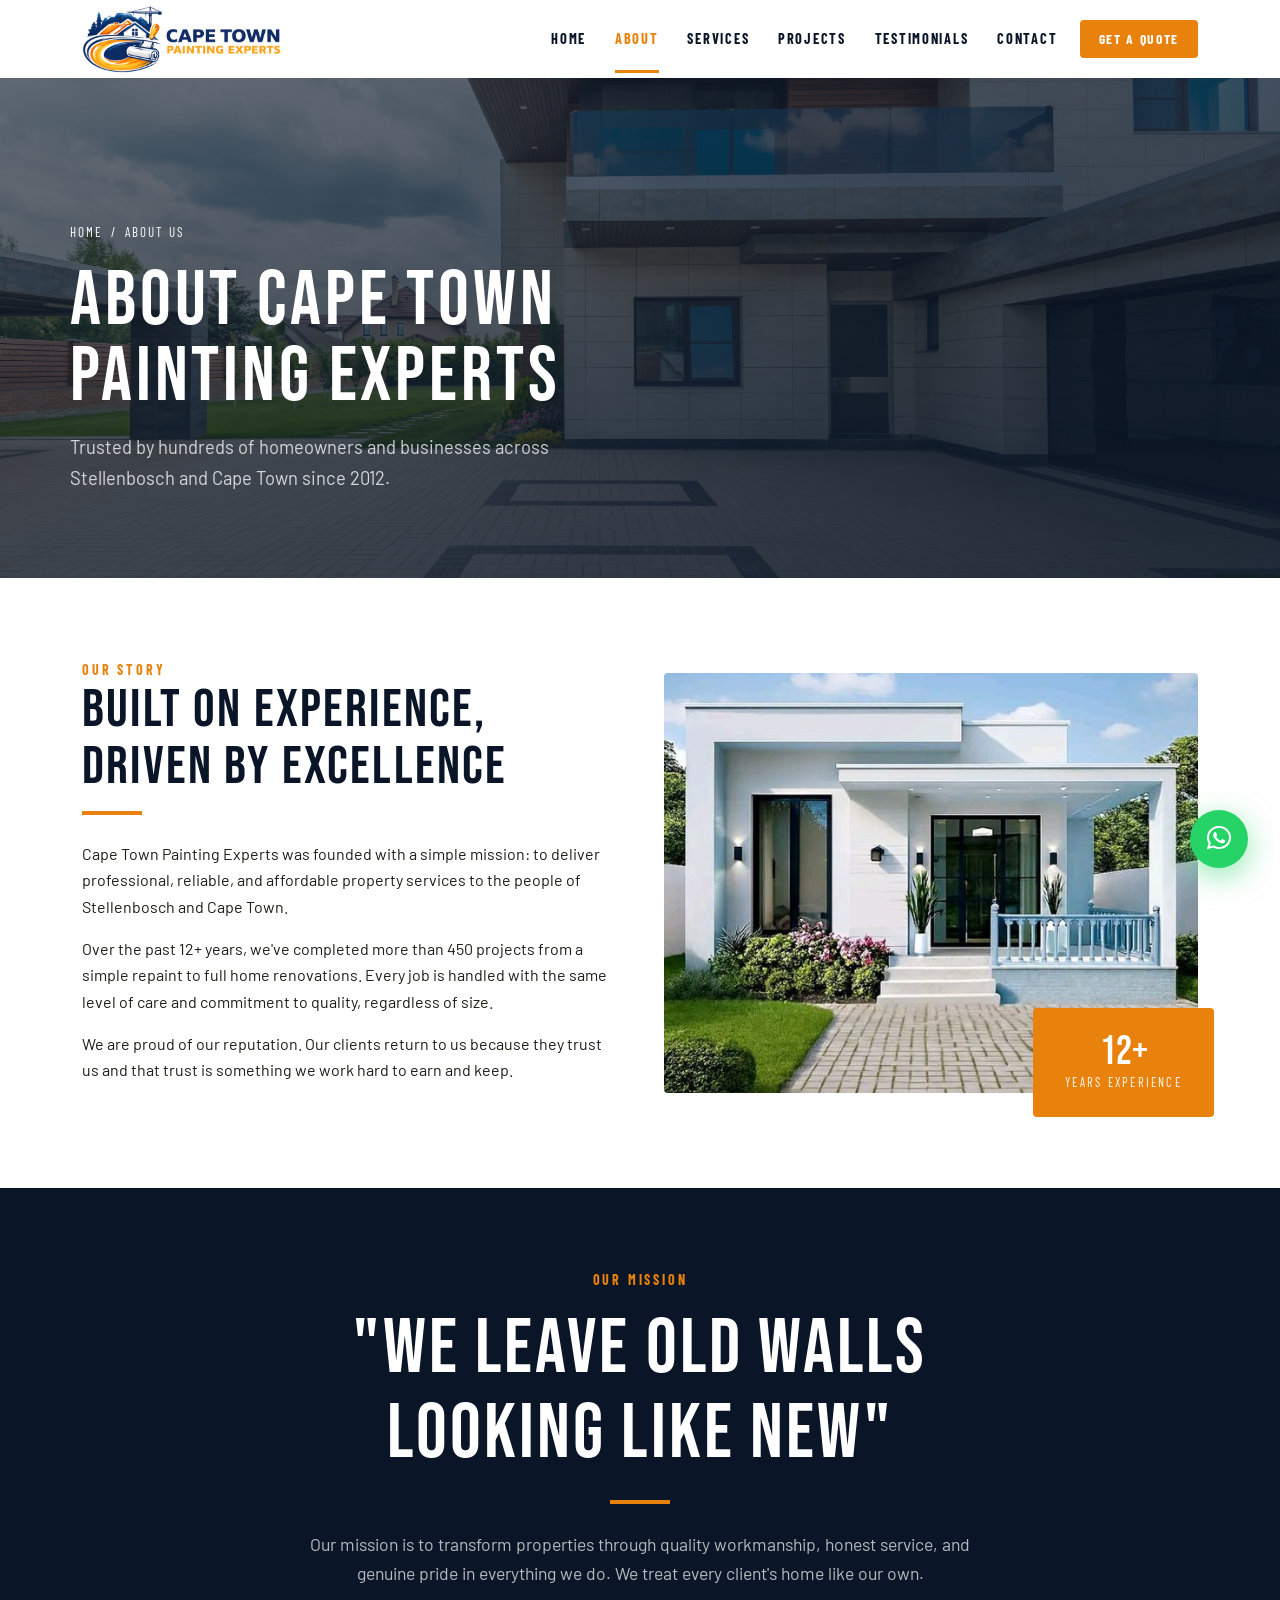
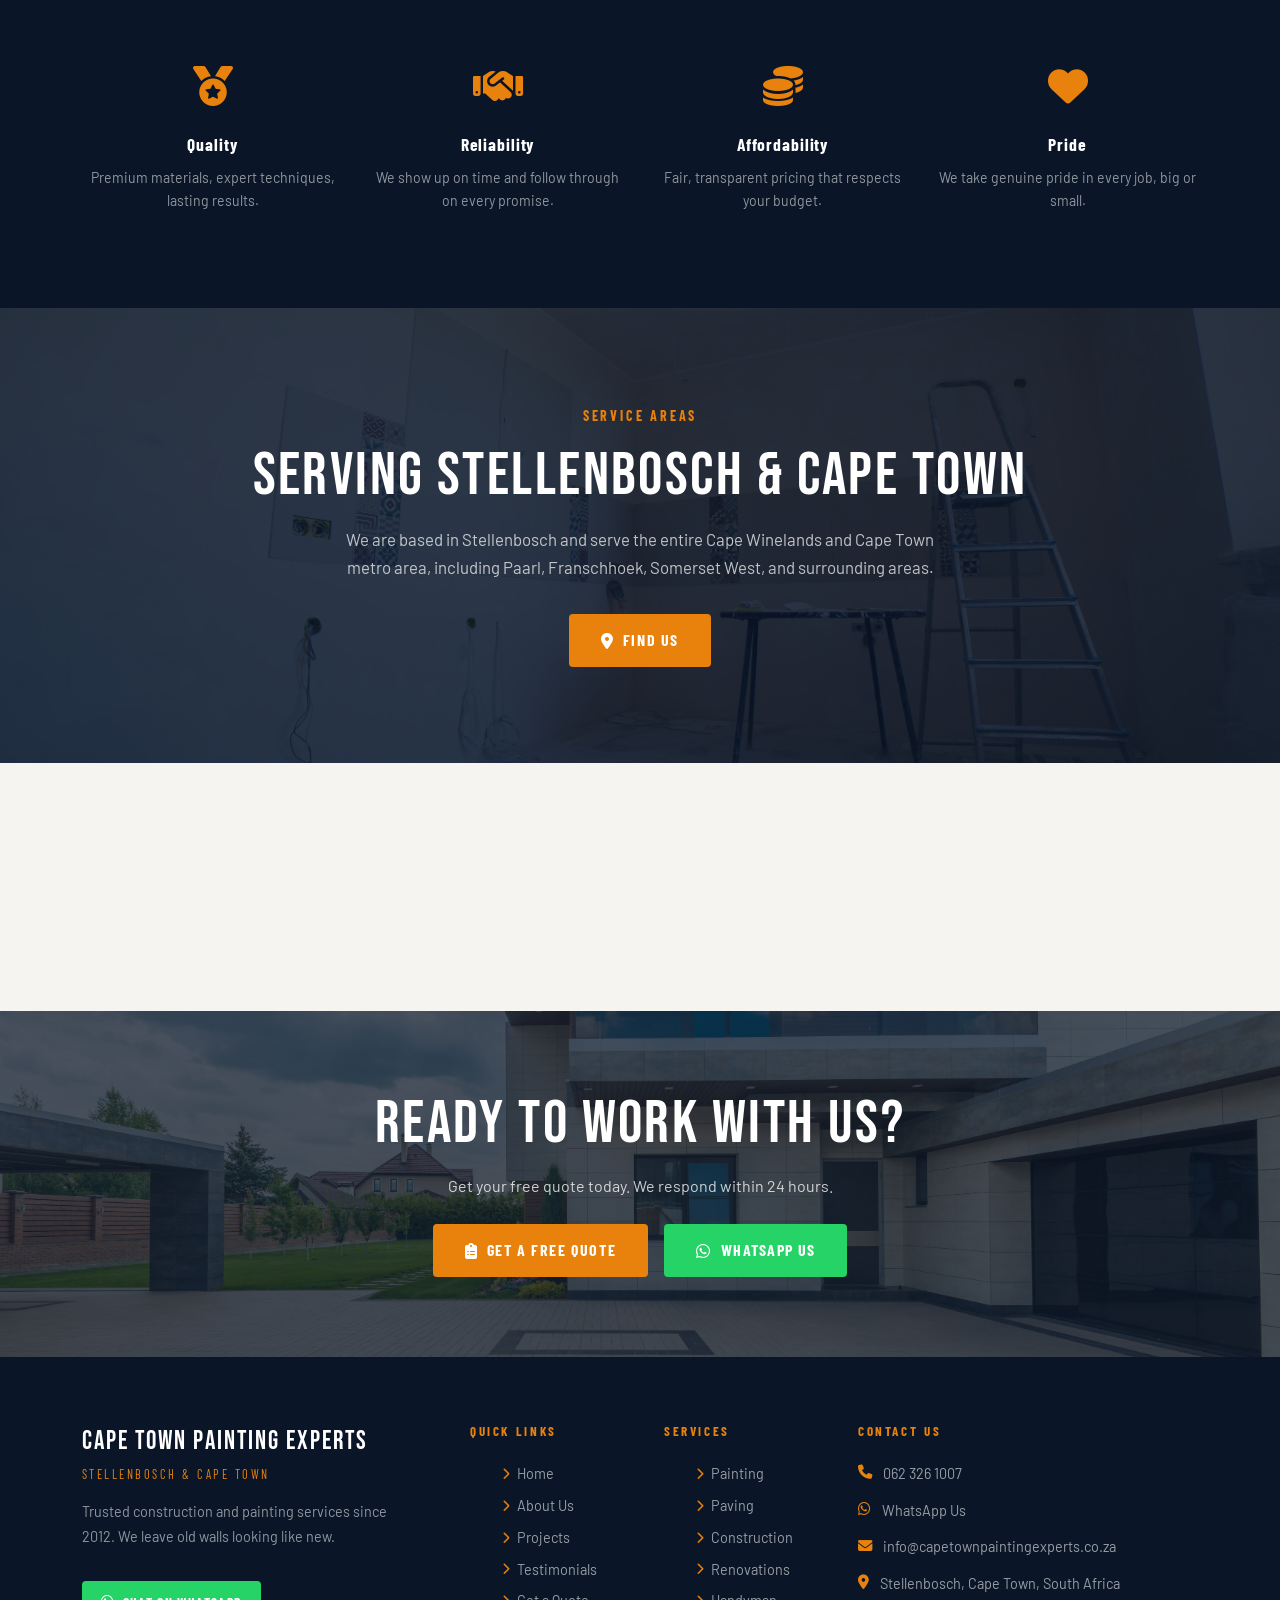
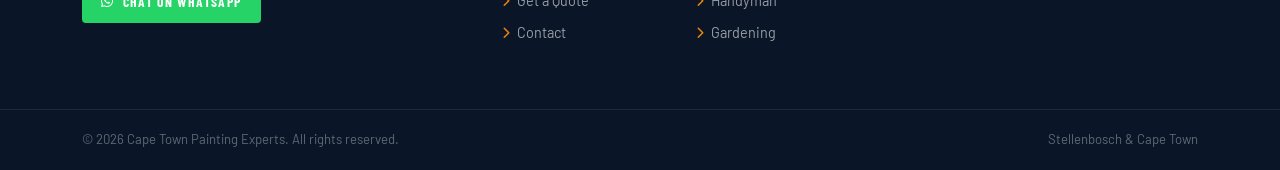
==== about.html @ 150c17b3 "initial commit" ====
<!DOCTYPE html>
<html lang="en">

<head>
  <meta charset="UTF-8">
  <meta name="viewport" content="width=device-width, initial-scale=1.0">
  <title>About Us | Cape Town Painting Experts</title>
  <link rel="stylesheet" href="https://cdn.jsdelivr.net/npm/bootstrap@5.3.3/dist/css/bootstrap.min.css">
  <link rel="stylesheet" href="https://cdnjs.cloudflare.com/ajax/libs/font-awesome/6.5.0/css/all.min.css">
  <link rel="stylesheet" href="style.css">
</head>

<body>
  <a href="https://wa.me/27623261007" target="_blank" class="float-wa" aria-label="WhatsApp"><i
      class="fab fa-whatsapp"></i></a>

  <!-- NAVBAR -->
  <nav class="navbar navbar-expand-lg sticky-top" id="mainNav">
    <div class="container">
      <a class="navbar-brand" href="index.html">
        <img src="cp-logo.png" alt="Cape Town Painting Experts Logo" style="width:200px;">
      </a>
      <button class="navbar-toggler" type="button" data-bs-toggle="collapse" data-bs-target="#navMenu"><span
          class="navbar-toggler-icon"></span></button>
      <div class="collapse navbar-collapse" id="navMenu">
        <ul class="navbar-nav ms-auto align-items-lg-center">
          <li class="nav-item"><a class="nav-link-cte nav-link" href="index.html">Home</a></li>
          <li class="nav-item"><a class="nav-link-cte nav-link" href="about.html">About</a></li>
          <li class="nav-item dropdown">
            <a class="nav-link-cte nav-link dropdown-toggle" href="#" data-bs-toggle="dropdown">Services</a>
            <ul class="dropdown-menu dropdown-menu-cte">
              <li><a class="dropdown-item-cte" href="painting.html"><i class="fas fa-paint-roller"></i> Painting</a>
              </li>
              <li><a class="dropdown-item-cte" href="paving.html"><i class="fas fa-road"></i> Paving</a></li>
              <li><a class="dropdown-item-cte" href="construction.html"><i class="fas fa-hard-hat"></i> Construction</a>
              </li>
              <li><a class="dropdown-item-cte" href="renovations.html"><i class="fas fa-home"></i> Renovations</a></li>
              <li><a class="dropdown-item-cte" href="handyman.html"><i class="fas fa-tools"></i> Handyman</a></li>
              <li><a class="dropdown-item-cte" href="gardening.html"><i class="fas fa-leaf"></i> Gardening</a></li>
            </ul>
          </li>
          <li class="nav-item"><a class="nav-link-cte nav-link" href="projects.html">Projects</a></li>
          <li class="nav-item"><a class="nav-link-cte nav-link" href="testimonials.html">Testimonials</a></li>
          <li class="nav-item"><a class="nav-link-cte nav-link" href="contact.html">Contact</a></li>
          <li class="nav-item"><a class="nav-link nav-cta-btn" href="quote.html">Get a Quote</a></li>
        </ul>
      </div>
    </div>
  </nav>

  <!-- PAGE HERO -->
  <div class="page-hero">
    <div class="page-hero-img" style="background-image:url('images/cp-hero-paving.jpg');"></div>
    <div class="page-hero-overlay"></div>
    <div class="container page-hero-content">
      <div class="hero-breadcrumb"><a href="index.html">Home</a><span>/</span><span>About Us</span></div>
      <h1>About Cape Town<br>Painting Experts</h1>
      <p>Trusted by hundreds of homeowners and businesses across Stellenbosch and Cape Town since 2012.</p>
    </div>
  </div>

  <!-- INTRO -->
  <section class="section-pad">
    <div class="container">
      <div class="row align-items-center g-5">
        <div class="col-lg-6 fade-up">
          <div class="section-label">Our Story</div>
          <h2 class="section-title mb-3">Built on Experience,<br>Driven by Excellence</h2>
          <div class="divider-orange"></div>
          <p class="mb-3">Cape Town Painting Experts was founded with a simple mission: to deliver professional,
            reliable, and affordable property services to the people of Stellenbosch and Cape Town. </p>
          <p class="mb-3">Over the past 12+ years, we've completed more than 450 projects from a simple repaint to
            full home renovations. Every job is handled with the same level of care and commitment to quality,
            regardless of size.</p>
          <p class="mb-4">We are proud of our reputation. Our clients return to us because they trust us and that
            trust is something we work hard to earn and keep.</p>
        </div>
        <div class="col-lg-6 fade-up">
          <div style="position:relative;">
            <img src="images/cp-hero-painting.jpg" alt="Our team at work"
              style="border-radius:4px;width:100%;object-fit:cover;height:420px;">
            <div
              style="position:absolute;bottom:-1.5rem;right:-1rem;background:var(--orange);color:var(--white);padding:1.5rem 2rem;border-radius:4px;text-align:center;">
              <div style="font-family:var(--font-display);font-size:2.5rem;line-height:1;">12+</div>
              <div style="font-family:var(--font-cond);font-size:.78rem;letter-spacing:.18em;text-transform:uppercase;">
                Years Experience</div>
            </div>
          </div>
        </div>
      </div>
    </div>
  </section>

  <!-- MISSION -->
  <section class="section-pad bg-navy">
    <div class="container text-center">
      <div class="section-label mb-3">Our Mission</div>
      <h2 class="display-title text-white mb-4" style="font-size:clamp(2.5rem,6vw,5rem);">"We Leave Old Walls<br>Looking
        Like New"</h2>
      <div class="divider-orange centered"></div>
      <p style="color:rgba(255,255,255,.7);max-width:680px;margin:0 auto 2.5rem;font-size:1.1rem;">Our mission is to
        transform properties through quality workmanship, honest service, and genuine pride in everything we do. We
        treat every client's home like our own.</p>
      <div class="row g-4 mt-2">
        <div class="col-md-3 fade-up">
          <div style="color:var(--orange);font-size:2.5rem;margin-bottom:.8rem;"><i class="fas fa-medal"></i></div>
          <div
            style="font-family:var(--font-cond);font-weight:700;color:var(--white);font-size:1.1rem;letter-spacing:.05em;">
            Quality</div>
          <p style="color:rgba(255,255,255,.55);font-size:.88rem;margin-top:.4rem;">Premium materials, expert
            techniques, lasting results.</p>
        </div>
        <div class="col-md-3 fade-up fade-up-delay-1">
          <div style="color:var(--orange);font-size:2.5rem;margin-bottom:.8rem;"><i class="fas fa-handshake"></i></div>
          <div
            style="font-family:var(--font-cond);font-weight:700;color:var(--white);font-size:1.1rem;letter-spacing:.05em;">
            Reliability</div>
          <p style="color:rgba(255,255,255,.55);font-size:.88rem;margin-top:.4rem;">We show up on time and follow
            through on every promise.</p>
        </div>
        <div class="col-md-3 fade-up fade-up-delay-2">
          <div style="color:var(--orange);font-size:2.5rem;margin-bottom:.8rem;"><i class="fas fa-coins"></i></div>
          <div
            style="font-family:var(--font-cond);font-weight:700;color:var(--white);font-size:1.1rem;letter-spacing:.05em;">
            Affordability</div>
          <p style="color:rgba(255,255,255,.55);font-size:.88rem;margin-top:.4rem;">Fair, transparent pricing that
            respects your budget.</p>
        </div>
        <div class="col-md-3 fade-up fade-up-delay-3">
          <div style="color:var(--orange);font-size:2.5rem;margin-bottom:.8rem;"><i class="fas fa-heart"></i></div>
          <div
            style="font-family:var(--font-cond);font-weight:700;color:var(--white);font-size:1.1rem;letter-spacing:.05em;">
            Pride</div>
          <p style="color:rgba(255,255,255,.55);font-size:.88rem;margin-top:.4rem;">We take genuine pride in every job,
            big or small.</p>
        </div>
      </div>
    </div>
  </section>

  <!-- WORK IMAGE BACKGROUND SECTION -->
  <div style="position:relative;padding:6rem 0;overflow:hidden;">
    <div
      style="position:absolute;inset:0;background:url('images/scraping.jpg') center/cover;">
    </div>
    <div style="position:absolute;inset:0;background:rgba(10,22,40,.85);"></div>
    <div class="container text-center" style="position:relative;z-index:2;">
      <div class="section-label mb-3">Service Areas</div>
      <h2 class="display-title text-white mb-3" style="font-size:clamp(2rem,5vw,3.8rem);">Serving Stellenbosch &amp;
        Cape Town</h2>
      <p style="color:rgba(255,255,255,.72);max-width:600px;margin:0 auto 2rem;font-size:1.05rem;">We are based in
        Stellenbosch and serve the entire Cape Winelands and Cape Town metro area, including Paarl, Franschhoek,
        Somerset West, and surrounding areas.</p>
      <a href="contact.html" class="btn-primary-cte"><i class="fas fa-map-marker-alt"></i> Find Us</a>
    </div>
  </div>

  <!-- STATS -->
  <section class="section-pad bg-off-white">
    <div class="container">
      <div class="row g-4 text-center">
        <div class="col-6 col-md-3 fade-up">
          <div class="stat-num count-up" data-target="450" data-suffix="+" style="color:var(--orange);">450+</div>
          <div class="stat-label" style="color:var(--grey-dark);">Projects Completed</div>
        </div>
        <div class="col-6 col-md-3 fade-up fade-up-delay-1">
          <div class="stat-num count-up" data-target="12" data-suffix="+" style="color:var(--orange);">12+</div>
          <div class="stat-label" style="color:var(--grey-dark);">Years Experience</div>
        </div>
        <div class="col-6 col-md-3 fade-up fade-up-delay-2">
          <div class="stat-num count-up" data-target="98" data-suffix="%" style="color:var(--orange);">98%</div>
          <div class="stat-label" style="color:var(--grey-dark);">Client Satisfaction</div>
        </div>
        <div class="col-6 col-md-3 fade-up fade-up-delay-3">
          <div class="stat-num count-up" data-target="5" data-suffix="" style="color:var(--orange);">5</div>
          <div class="stat-label" style="color:var(--grey-dark);">Star Rating</div>
        </div>
      </div>
    </div>
  </section>

  <!-- CTA -->
  <div class="cta-banner">
    <div class="cta-banner-bg"
      style="background-image:url('images/cp-hero-paving.jpg');"></div>
    <div class="cta-banner-overlay"></div>
    <div class="container content text-center">
      <h2 class="display-title text-white mb-3" style="font-size:clamp(2rem,5vw,3.8rem);">Ready to Work with Us?</h2>
      <p class="text-white mb-4" style="opacity:.78;">Get your free quote today. We respond within 24
        hours.</p>
      <div class="d-flex flex-wrap justify-content-center gap-3">
        <a href="quote.html" class="btn-primary-cte"><i class="fas fa-clipboard-list"></i> Get a Free Quote</a>
        <a href="https://wa.me/27623261007" target="_blank" class="btn-wa"><i class="fab fa-whatsapp"></i> WhatsApp
          Us</a>
      </div>
    </div>
  </div>

  <!-- FOOTER -->
  <footer>
    <div class="container">
      <div class="row g-5">
        <div class="col-lg-4">
          <div class="footer-brand">Cape Town Painting Experts</div>
          <div class="footer-tagline">Stellenbosch &amp; Cape Town</div>
          <p class="footer-desc">Trusted construction and painting services since 2012. We leave old walls looking like
            new.</p><a href="https://wa.me/27623261007" target="_blank" class="footer-wa-btn"><i
              class="fab fa-whatsapp"></i> Chat on WhatsApp</a>
        </div>
        <div class="col-sm-6 col-lg-2">
          <div class="footer-heading">Quick Links</div>
          <ul class="footer-links">
            <li><a href="index.html"><i class="fas fa-chevron-right"></i> Home</a></li>
            <li><a href="about.html"><i class="fas fa-chevron-right"></i> About Us</a></li>
            <li><a href="projects.html"><i class="fas fa-chevron-right"></i> Projects</a></li>
            <li><a href="testimonials.html"><i class="fas fa-chevron-right"></i> Testimonials</a></li>
            <li><a href="quote.html"><i class="fas fa-chevron-right"></i> Get a Quote</a></li>
            <li><a href="contact.html"><i class="fas fa-chevron-right"></i> Contact</a></li>
          </ul>
        </div>
        <div class="col-sm-6 col-lg-2">
          <div class="footer-heading">Services</div>
          <ul class="footer-links">
            <li><a href="painting.html"><i class="fas fa-chevron-right"></i> Painting</a></li>
            <li><a href="paving.html"><i class="fas fa-chevron-right"></i> Paving</a></li>
            <li><a href="construction.html"><i class="fas fa-chevron-right"></i> Construction</a></li>
            <li><a href="renovations.html"><i class="fas fa-chevron-right"></i> Renovations</a></li>
            <li><a href="handyman.html"><i class="fas fa-chevron-right"></i> Handyman</a></li>
            <li><a href="gardening.html"><i class="fas fa-chevron-right"></i> Gardening</a></li>
          </ul>
        </div>
        <div class="col-lg-4">
          <div class="footer-heading">Contact Us</div>
          <div class="footer-contact-item"><i class="fas fa-phone"></i>
            <div><a href="tel:0623261007">062 326 1007</a></div>
          </div>
          <div class="footer-contact-item"><i class="fab fa-whatsapp"></i>
            <div><a href="https://wa.me/27623261007" target="_blank">WhatsApp Us</a></div>
          </div>
          <div class="footer-contact-item"><i class="fas fa-envelope"></i>
            <div><a href="mailto:info@capetownpaintingexperts.co.za">info@capetownpaintingexperts.co.za</a></div>
          </div>
          <div class="footer-contact-item"><i class="fas fa-map-marker-alt"></i>
            <div>Stellenbosch, Cape Town, South Africa</div>
          </div>
        </div>
      </div>
    </div>
    <div class="footer-bottom">
      <div class="container d-flex flex-wrap justify-content-between align-items-center gap-2"><span>&copy; 2026 Cape
          Town Painting Experts. All rights reserved.</span><span>Stellenbosch &amp; Cape Town</span></div>
    </div>
  </footer>
  <script src="https://cdn.jsdelivr.net/npm/bootstrap@5.3.3/dist/js/bootstrap.bundle.min.js"></script>
  <script src="app.js"></script>
</body>

</html>
---- style.css ----
/* ============================================================
   Cape Town Painting Experts — Global Stylesheet
   ============================================================ */

@import url('https://fonts.googleapis.com/css2?family=Bebas+Neue&family=Barlow:ital,wght@0,300;0,400;0,600;0,700;1,300&family=Barlow+Condensed:wght@500;700&display=swap');

:root {
  --navy:       #0a1628;
  --navy-mid:   #132244;
  --blue-dark:  #1a3060;
  --orange:     #e8820c;
  --orange-lt:  #f5a235;
  --gold:       #c9922a;
  --white:      #ffffff;
  --off-white:  #f5f4f0;
  --grey-lt:    #e8e8e2;
  --grey:       #9a9a92;
  --grey-dark:  #444438;
  --text:       #1e1e16;

  --font-display: 'Bebas Neue', sans-serif;
  --font-cond:    'Barlow Condensed', sans-serif;
  --font-body:    'Barlow', sans-serif;

  --shadow-card: 0 8px 40px rgba(0,0,0,.18);
  --shadow-deep: 0 20px 80px rgba(0,0,0,.35);
  --radius:      4px;
  --transition:  .3s cubic-bezier(.4,0,.2,1);
}

/* ── Reset & Base ── */
*, *::before, *::after { box-sizing: border-box; margin: 0; padding: 0; }
html { scroll-behavior: smooth; }
body {
  font-family: var(--font-body);
  font-size: 16px;
  color: var(--text);
  background: var(--white);
  line-height: 1.65;
  overflow-x: hidden;
}
img { max-width: 100%; display: block; }
a { color: inherit; text-decoration: none; transition: color var(--transition); }

/* ── Typography ── */
h1,h2,h3,h4,h5 { line-height: 1.1; }
.display-title {
  font-family: var(--font-display);
  letter-spacing: .04em;
}
.section-label {
  font-family: var(--font-cond);
  font-weight: 700;
  font-size: .88rem;
  letter-spacing: .2em;
  text-transform: uppercase;
  color: var(--orange);
}
.section-title {
  font-family: var(--font-display);
  font-size: clamp(2rem, 5vw, 3.4rem);
  color: var(--navy);
  letter-spacing: .04em;
  line-height: 1.05;
}
.section-title.light { color: var(--white); }

/* ── Buttons ── */
.btn-primary-cte {
  display: inline-flex; align-items: center; gap: .5rem;
  background: var(--orange);
  color: var(--white);
  font-family: var(--font-cond);
  font-weight: 700;
  font-size: 1rem;
  letter-spacing: .1em;
  text-transform: uppercase;
  padding: .85rem 2rem;
  border: none;
  border-radius: var(--radius);
  cursor: pointer;
  transition: background var(--transition), transform var(--transition), box-shadow var(--transition);
}
.btn-primary-cte:hover {
  background: var(--orange-lt);
  color: var(--white);
  transform: translateY(-2px);
  box-shadow: 0 8px 24px rgba(232,130,12,.45);
}
.btn-outline-cte {
  display: inline-flex; align-items: center; gap: .5rem;
  background: transparent;
  color: var(--white);
  font-family: var(--font-cond);
  font-weight: 700;
  font-size: 1rem;
  letter-spacing: .1em;
  text-transform: uppercase;
  padding: .82rem 2rem;
  border: 2px solid rgba(255,255,255,.7);
  border-radius: var(--radius);
  cursor: pointer;
  transition: all var(--transition);
}
.btn-outline-cte:hover {
  background: var(--white);
  color: var(--navy);
  border-color: var(--white);
}
.btn-wa {
  display: inline-flex; align-items: center; gap: .6rem;
  background: #25D366;
  color: var(--white);
  font-family: var(--font-cond);
  font-weight: 700;
  font-size: 1rem;
  letter-spacing: .08em;
  text-transform: uppercase;
  padding: .85rem 2rem;
  border-radius: var(--radius);
  transition: all var(--transition);
}
.btn-wa:hover { background: #1da851; color: var(--white); transform: translateY(-2px); }
.btn-call {
  display: inline-flex; align-items: center; gap: .6rem;
  background: var(--navy);
  color: var(--white);
  font-family: var(--font-cond);
  font-weight: 700;
  font-size: 1rem;
  letter-spacing: .08em;
  text-transform: uppercase;
  padding: .85rem 2rem;
  border-radius: var(--radius);
  transition: all var(--transition);
}
.btn-call:hover { background: var(--blue-dark); color: var(--white); transform: translateY(-2px); }


.carousel-control-prev,
.carousel-control-next {
  width: 8%;
  z-index: 10;
  display: flex;
  align-items: center;
  justify-content: center;
}

.carousel-control-prev {
  left: 0;
}

.carousel-control-next {
  right: 0;
}

/* ── Navbar ── */
#mainNav {
  background: white;
  padding: 0;
  transition: box-shadow var(--transition);
  z-index: 1050;
}
#mainNav.scrolled { box-shadow: 0 4px 30px rgba(0,0,0,.4); }
.navbar-brand-cte {
  display: flex; flex-direction: column; line-height: 1;
  padding: .6rem 0;
}
.navbar-brand-cte .brand-main {
  font-family: var(--font-display);
  font-size: 1.35rem;
  letter-spacing: .08em;
  color: var(--white);
}
.navbar-brand-cte .brand-sub {
  font-family: var(--font-cond);
  font-size: .68rem;
  letter-spacing: .22em;
  text-transform: uppercase;
  color: var(--orange);
}
.navbar-toggler {
  border-color: var(--navy-mid);
}

.nav-link-cte {
  font-family: var(--font-cond);
  font-weight: 700;
  font-size: .9rem;
  letter-spacing: .12em;
  text-transform: uppercase;
  color: var(--navy) !important;
  padding: 1.4rem .9rem !important;
  position: relative;
  transition: color var(--transition);
}
.nav-link-cte::after {
  content: '';
  position: absolute; bottom: 0; left: .9rem; right: .9rem; height: 3px;
  background: var(--orange);
  transform: scaleX(0); transform-origin: left;
  transition: transform var(--transition);
}
.nav-link-cte:hover, .nav-link-cte.active-link {
  color: var(--orange) !important;
}
.nav-link-cte:hover::after, .nav-link-cte.active-link::after { transform: scaleX(1); }
.dropdown-menu-cte {
  background: var(--navy-mid);
  border: none;
  border-top: 3px solid var(--orange);
  border-radius: 0 0 var(--radius) var(--radius);
  min-width: 220px;
  padding: .5rem 0;
  box-shadow: 0 12px 40px rgba(0,0,0,.4);
}
.dropdown-item-cte {
  font-family: var(--font-cond);
  font-weight: 500;
  font-size: .88rem;
  letter-spacing: .1em;
  text-transform: uppercase;
  color: rgba(255,255,255,.75);
  padding: .65rem 1.2rem;
  display: flex; align-items: center; gap: .6rem;
  transition: all var(--transition);
}
.dropdown-item-cte i { color: var(--orange); width: 16px; }
.dropdown-item-cte:hover { background: rgba(255,255,255,.06); color: var(--white); }
.nav-cta-btn {
  font-family: var(--font-cond);
  font-weight: 700;
  font-size: .85rem;
  letter-spacing: .12em;
  text-transform: uppercase;
  background: var(--orange);
  color: var(--white) !important;
  padding: .5rem 1.2rem !important;
  border-radius: var(--radius);
  margin-left: .5rem;
  transition: all var(--transition);
}
.nav-cta-btn::after { display: none; }
.nav-cta-btn:hover { background: var(--orange-lt); color: var(--white) !important; }

/* ── Hero / Page Hero ── */
.page-hero {
  position: relative;
  min-height: 500px;
  display: flex; align-items: flex-end;
  overflow: hidden;
}
.page-hero-img {
  position: absolute; inset: 0;
  background-size: cover; background-position: center;
  transform: scale(1.04);
  transition: transform 8s ease;
}
.page-hero:hover .page-hero-img { transform: scale(1); }
.page-hero-overlay {
  position: absolute; inset: 0;
  background: linear-gradient(160deg, rgba(10,22,40,.62) 0%, rgba(10,22,40,.88) 100%);
}
.page-hero-content {
  position: relative; z-index: 2;
  padding: 4rem 0 3.5rem;
}
.page-hero-content .section-label { margin-bottom: .6rem; }
.page-hero-content h1 {
  font-family: var(--font-display);
  font-size: clamp(2.6rem, 6vw, 4.8rem);
  color: var(--white);
  letter-spacing: .05em;
  line-height: 1;
  margin-bottom: 1rem;
}
.page-hero-content p {
  font-size: 1.15rem;
  color: rgba(255,255,255,.78);
  max-width: 580px;
  margin-bottom: 1.8rem;
}
.hero-breadcrumb {
  display: flex; align-items: center; gap: .5rem;
  font-family: var(--font-cond);
  font-size: .82rem;
  letter-spacing: .15em;
  text-transform: uppercase;
  color: rgba(255,255,255,.5);
  margin-bottom: 1.2rem;
}
.hero-breadcrumb a { color: white; }
.hero-breadcrumb span { color: white; }

/* ── Section Utilities ── */
.section-pad { padding: 5rem 0; }
.section-pad-lg { padding: 7rem 0; }
.bg-navy { background: var(--navy); }
.bg-navy-mid { background: var(--navy-mid); }
.bg-off-white { background: var(--off-white); }
.bg-grey-lt { background: var(--grey-lt); }
.divider-orange {
  width: 60px; height: 4px;
  background: var(--orange);
  margin: 1rem 0 1.6rem;
}
.divider-orange.centered { margin: 1rem auto 1.6rem; }

/* ── Accent Strip ── */
.accent-strip {
  height: 5px;
  background: linear-gradient(90deg, var(--orange) 0%, var(--gold) 100%);
}

/* ── Cards ── */
.service-card {
  background: var(--white);
  border-radius: var(--radius);
  padding: 2.2rem 1.8rem;
  box-shadow: 0 4px 24px rgba(0,0,0,.08);
  border-bottom: 4px solid transparent;
  transition: all var(--transition);
  height: 100%;
}
.service-card:hover {
  transform: translateY(-6px);
  border-bottom-color: var(--orange);
  box-shadow: var(--shadow-card);
}
.service-card .icon-wrap {
  width: 60px; height: 60px;
  background: linear-gradient(135deg, var(--orange), var(--gold));
  border-radius: 50%;
  display: flex; align-items: center; justify-content: center;
  font-size: 1.5rem;
  color: var(--white);
  margin-bottom: 1.2rem;
  flex-shrink: 0;
}
.service-card h4 {
  font-family: var(--font-cond);
  font-weight: 700;
  font-size: 1.15rem;
  letter-spacing: .05em;
  color: var(--navy);
  margin-bottom: .5rem;
}
.service-card p { font-size: .93rem; color: var(--grey-dark); }
.service-card .card-link {
  font-family: var(--font-cond);
  font-weight: 700;
  font-size: .85rem;
  letter-spacing: .1em;
  text-transform: uppercase;
  color: var(--orange);
  display: inline-flex; align-items: center; gap: .3rem;
  margin-top: 1rem;
}
.service-card .card-link:hover { color: var(--gold); }

/* ── Trust / Why Us ── */
.trust-item {
  display: flex; gap: 1.2rem; align-items: flex-start;
  padding: 1.5rem;
  background: rgba(255,255,255,.04);
  border-left: 4px solid var(--orange);
  border-radius: 0 var(--radius) var(--radius) 0;
  transition: background var(--transition);
}
.trust-item:hover { background: rgba(255,255,255,.08); }
.trust-item .t-icon {
  font-size: 1.6rem;
  color: var(--orange);
  flex-shrink: 0;
  margin-top: .2rem;
}
.trust-item h5 {
  font-family: var(--font-cond);
  font-weight: 700;
  letter-spacing: .05em;
  color: var(--white);
  margin-bottom: .3rem;
}
.trust-item p { font-size: .9rem; color: rgba(255,255,255,.62); }

/* ── Process Steps ── */
.process-step {
  display: flex; gap: 1.5rem; align-items: flex-start;
  position: relative;
}
.process-step:not(:last-child)::after {
  content: '';
  position: absolute;
  left: 28px; top: 58px;
  width: 2px; height: calc(100% + 1rem);
  background: linear-gradient(180deg, var(--orange) 0%, transparent 100%);
}
.step-num {
  width: 56px; height: 56px;
  background: var(--orange);
  color: var(--white);
  font-family: var(--font-display);
  font-size: 1.4rem;
  display: flex; align-items: center; justify-content: center;
  border-radius: 50%;
  flex-shrink: 0;
  position: relative; z-index: 1;
}
.step-content { padding-top: .5rem; }
.step-content h5 {
  font-family: var(--font-cond);
  font-weight: 700;
  font-size: 1.05rem;
  color: var(--navy);
  margin-bottom: .3rem;
}
.step-content p { font-size: .9rem; color: var(--grey-dark); }

/* ── Gallery Grid ── */
.gallery-item {
  position: relative;
  overflow: hidden;
  border-radius: var(--radius);
  aspect-ratio: 4/3;
  cursor: pointer;
}
.gallery-item img {
  width: 100%; height: 100%;
  object-fit: cover;
  transition: transform .6s cubic-bezier(.4,0,.2,1);
}
.gallery-item:hover img { transform: scale(1.08); }
.gallery-overlay {
  position: absolute; inset: 0;
  background: linear-gradient(0deg, rgba(10,22,40,.85) 0%, transparent 60%);
  opacity: 0;
  transition: opacity var(--transition);
  display: flex; align-items: flex-end;
  padding: 1.2rem;
}
.gallery-item:hover .gallery-overlay { opacity: 1; }
.gallery-overlay span {
  font-family: var(--font-cond);
  font-weight: 700;
  letter-spacing: .08em;
  text-transform: uppercase;
  color: var(--white);
  font-size: .88rem;
}

/* ── Testimonial Cards ── */
.testi-card {
  background: var(--white);
  border-radius: var(--radius);
  padding: 2rem;
  box-shadow: var(--shadow-card);
  border-top: 4px solid var(--orange);
  height: 100%;
  transition: transform var(--transition);
}
.testi-card:hover { transform: translateY(-5px); }
.testi-stars { color: var(--orange); font-size: 1.1rem; margin-bottom: .8rem; }
.testi-text {
  font-size: .97rem;
  color: var(--grey-dark);
  font-style: italic;
  margin-bottom: 1.2rem;
  line-height: 1.7;
}
.testi-author {
  display: flex; align-items: center; gap: .9rem;
}
.testi-avatar {
  width: 46px; height: 46px;
  background: linear-gradient(135deg, var(--orange), var(--gold));
  border-radius: 50%;
  display: flex; align-items: center; justify-content: center;
  font-family: var(--font-display);
  font-size: 1.1rem;
  color: var(--white);
  flex-shrink: 0;
}
.testi-name { font-family: var(--font-cond); font-weight: 700; color: var(--navy); }
.testi-loc { font-size: .8rem; color: var(--grey); }

/* ── CTA Banner ── */
.cta-banner {
  position: relative;
  padding: 5rem 0;
  overflow: hidden;
}
.cta-banner-bg {
  position: absolute; inset: 0;
  background-size: cover; background-position: center;
}
.cta-banner-overlay {
  position: absolute; inset: 0;
  background: linear-gradient(90deg, rgba(10,22,40,.75) 40%, rgba(10,22,40,.7) 100%);
}
.cta-banner .content { position: relative; z-index: 2; }

/* ── Stats ── */
.stat-box {
  text-align: center;
  padding: 1.5rem;
  border-left: 1px solid rgba(255,255,255,.1);
}
.stat-box:first-child { border-left: none; }
.stat-num {
  font-family: var(--font-display);
  font-size: clamp(2.5rem, 5vw, 3.8rem);
  color: var(--orange);
  letter-spacing: .05em;
  line-height: 1;
}
.stat-label {
  font-family: var(--font-cond);
  font-size: .82rem;
  letter-spacing: .2em;
  text-transform: uppercase;
  color: rgba(255,255,255,.6);
  margin-top: .3rem;
}

/* ── Contact Info ── */
.contact-info-block {
  display: flex; gap: 1rem; align-items: flex-start;
  padding: 1.4rem;
  background: var(--off-white);
  border-radius: var(--radius);
  margin-bottom: 1rem;
}
.ci-icon {
  width: 50px; height: 50px;
  background: var(--orange);
  border-radius: 50%;
  display: flex; align-items: center; justify-content: center;
  color: var(--white);
  font-size: 1.2rem;
  flex-shrink: 0;
}
.ci-label { font-family: var(--font-cond); font-weight: 700; color: var(--grey); font-size: .8rem; letter-spacing: .15em; text-transform: uppercase; margin-bottom: .15rem; }
.ci-value { font-weight: 600; color: var(--navy); font-size: 1.05rem; }
.ci-value a { color: var(--navy); }
.ci-value a:hover { color: var(--orange); }

/* ── Forms ── */
.form-cte .form-label {
  font-family: var(--font-cond);
  font-weight: 700;
  font-size: .82rem;
  letter-spacing: .15em;
  text-transform: uppercase;
  color: var(--grey-dark);
  margin-bottom: .4rem;
}
.form-cte .form-control,
.form-cte .form-select {
  border: 2px solid var(--grey-lt);
  border-radius: var(--radius);
  font-family: var(--font-body);
  font-size: .97rem;
  padding: .75rem 1rem;
  transition: border-color var(--transition), box-shadow var(--transition);
}
.form-cte .form-control:focus,
.form-cte .form-select:focus {
  border-color: var(--orange);
  box-shadow: 0 0 0 3px rgba(232,130,12,.15);
  outline: none;
}

/* ── Footer ── */
footer {
  background: var(--navy);
  padding: 4rem 0 0;
  color: rgba(255,255,255,.7);
}
.footer-brand {
  font-family: var(--font-display);
  font-size: 1.6rem;
  color: var(--white);
  letter-spacing: .08em;
}
.footer-tagline {
  font-family: var(--font-cond);
  font-size: .78rem;
  letter-spacing: .2em;
  text-transform: uppercase;
  color: var(--orange);
  margin-bottom: 1rem;
}
.footer-desc { font-size: .9rem; color: rgba(255,255,255,.55); line-height: 1.7; }
.footer-heading {
  font-family: var(--font-cond);
  font-weight: 700;
  font-size: .82rem;
  letter-spacing: .2em;
  text-transform: uppercase;
  color: var(--orange);
  margin-bottom: 1.2rem;
}
.footer-links { list-style: none; }
.footer-links li { margin-bottom: .5rem; }
.footer-links a {
  font-size: .9rem;
  color: rgba(255,255,255,.58);
  display: flex; align-items: center; gap: .45rem;
  transition: color var(--transition);
}
.footer-links a i { color: var(--orange); font-size: .75rem; }
.footer-links a:hover { color: var(--white); }
.footer-contact-item {
  display: flex; gap: .7rem; align-items: flex-start;
  margin-bottom: .8rem;
  font-size: .9rem;
  color: rgba(255,255,255,.58);
}
.footer-contact-item i { color: var(--orange); margin-top: .2rem; flex-shrink: 0; }
.footer-contact-item a { color: rgba(255,255,255,.58); }
.footer-contact-item a:hover { color: var(--white); }
.footer-bottom {
  border-top: 1px solid rgba(255,255,255,.08);
  padding: 1.2rem 0;
  margin-top: 3rem;
  font-size: .82rem;
  color: rgba(255,255,255,.35);
}
.footer-wa-btn {
  display: inline-flex; align-items: center; gap: .5rem;
  background: #25D366;
  color: var(--white);
  font-family: var(--font-cond);
  font-weight: 700;
  font-size: .85rem;
  letter-spacing: .1em;
  text-transform: uppercase;
  padding: .6rem 1.2rem;
  border-radius: var(--radius);
  margin-top: 1rem;
  transition: all var(--transition);
}
.footer-wa-btn:hover { background: #1da851; color: var(--white); }

/* ── Animations ── */
.fade-up {
  opacity: 0;
  transform: translateY(30px);
  transition: opacity .6s ease, transform .6s ease;
}
.fade-up.visible { opacity: 1; transform: translateY(0); }
.fade-up-delay-1 { transition-delay: .1s; }
.fade-up-delay-2 { transition-delay: .2s; }
.fade-up-delay-3 { transition-delay: .3s; }
.fade-up-delay-4 { transition-delay: .4s; }

/* ── Orange bar top of pages ── */
.orange-top-bar { height: 4px; background: linear-gradient(90deg, var(--orange), var(--gold)); }

/* ── Floating WA button ── */
.float-wa {
  position: fixed;
  bottom: 2rem; right: 2rem;
  width: 58px; height: 58px;
  background: #25D366;
  border-radius: 50%;
  display: flex; align-items: center; justify-content: center;
  color: var(--white);
  font-size: 1.7rem;
  box-shadow: 0 8px 30px rgba(37,211,102,.5);
  z-index: 9999;
  transition: all var(--transition);
  animation: float-pulse 2.5s ease-in-out infinite;
}
.float-wa:hover { transform: scale(1.1); color: var(--white); }
@keyframes float-pulse {
  0%,100% { box-shadow: 0 8px 30px rgba(37,211,102,.5); }
  50%      { box-shadow: 0 8px 50px rgba(37,211,102,.8); }
}

/* ── Feature badge ── */
.feature-badge {
  display: inline-flex; align-items: center; gap: .4rem;
  background: rgba(232,130,12,.12);
  border: 1px solid rgba(232,130,12,.3);
  color: var(--orange);
  font-family: var(--font-cond);
  font-weight: 700;
  font-size: .78rem;
  letter-spacing: .15em;
  text-transform: uppercase;
  padding: .3rem .8rem;
  border-radius: 50px;
  margin-bottom: 1rem;
}

/* ── Responsive adjustments ── */
@media (max-width: 991px) {
  .section-pad { padding: 3.5rem 0; }
  .section-pad-lg { padding: 5rem 0; }
  .dropdown-menu-cte { background: rgba(10,22,40,.95); }
  .stat-box { border-left: none; border-bottom: 1px solid rgba(255,255,255,.1); }
  .stat-box:last-child { border-bottom: none; }
  .process-step:not(:last-child)::after { display: none; }
}
@media (max-width: 767px) {
  .page-hero { min-height: 380px; }
  .page-hero-content { padding: 1.2rem 0 2.5rem 0.8rem; }
  .btn-primary-cte, .btn-outline-cte, .btn-wa, .btn-call { padding: .75rem 1.4rem; font-size: .92rem; }
  footer { padding: 3rem 0 0; }
}
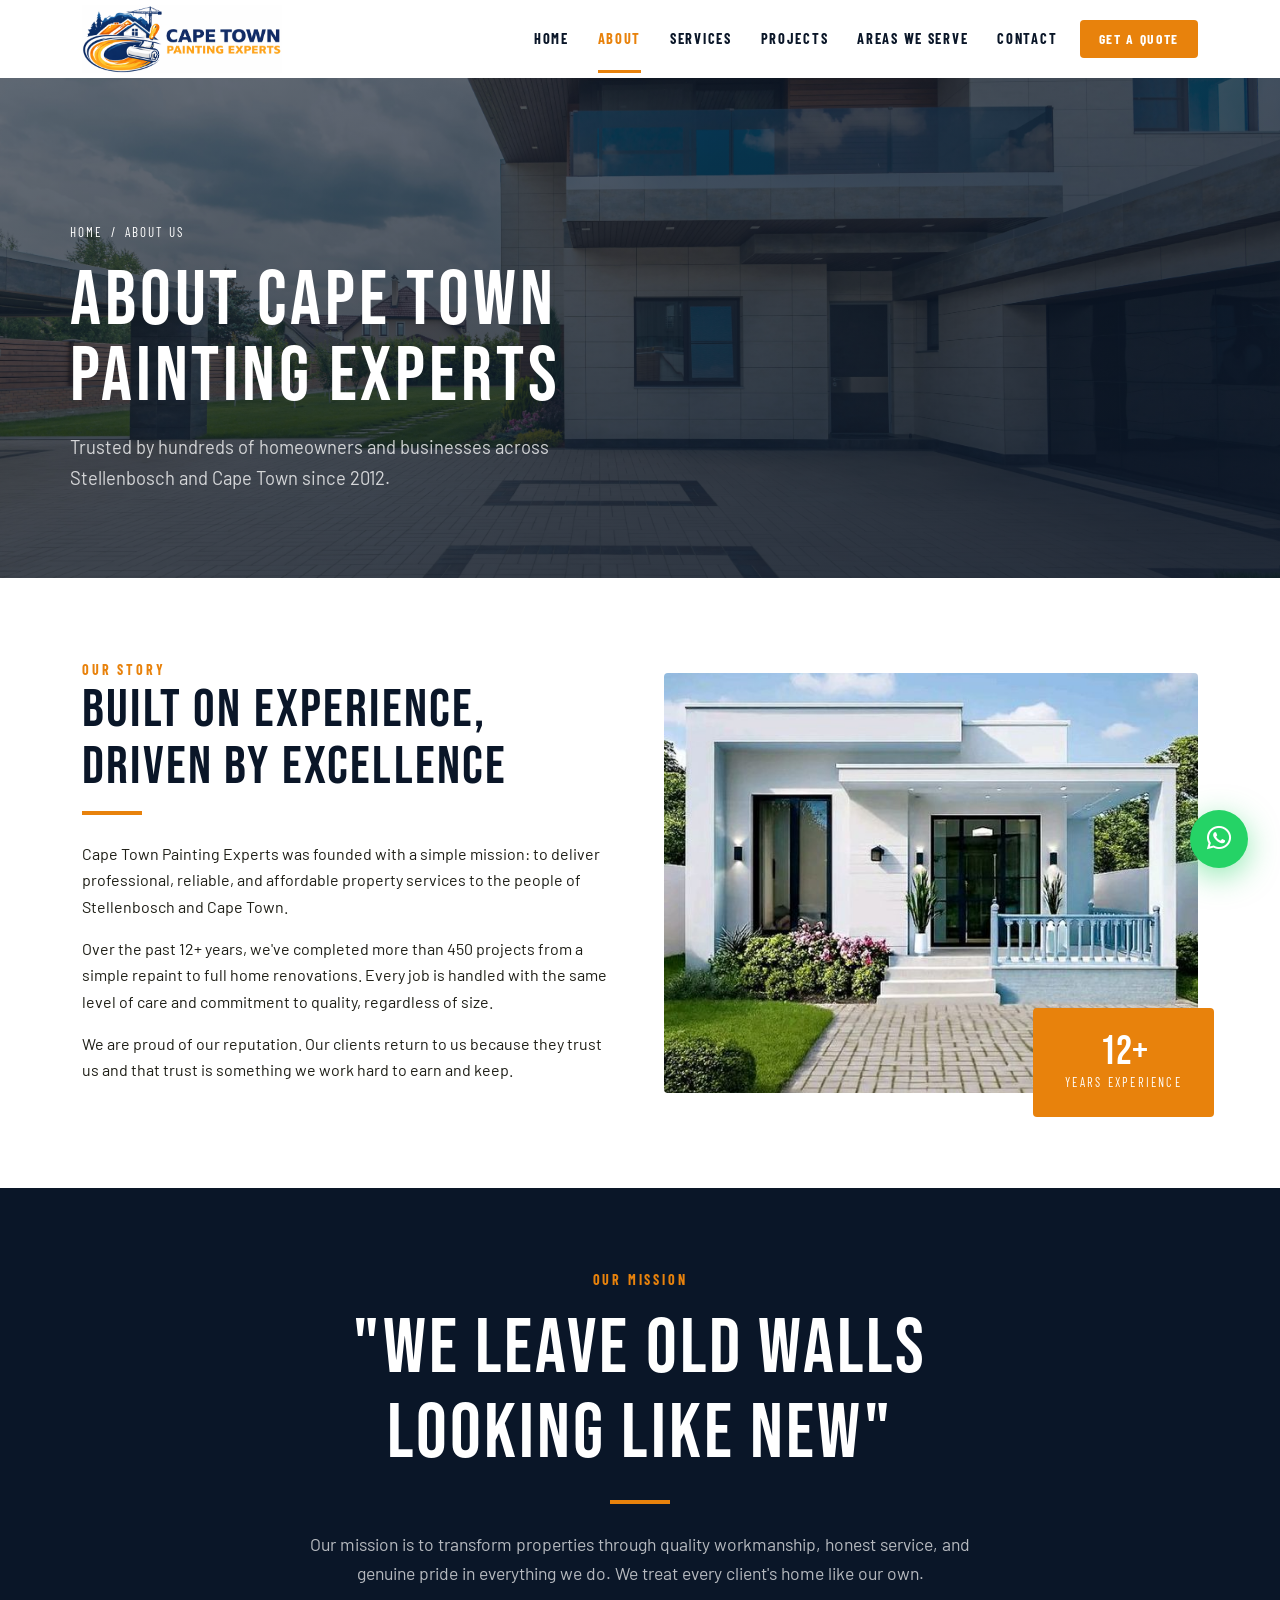
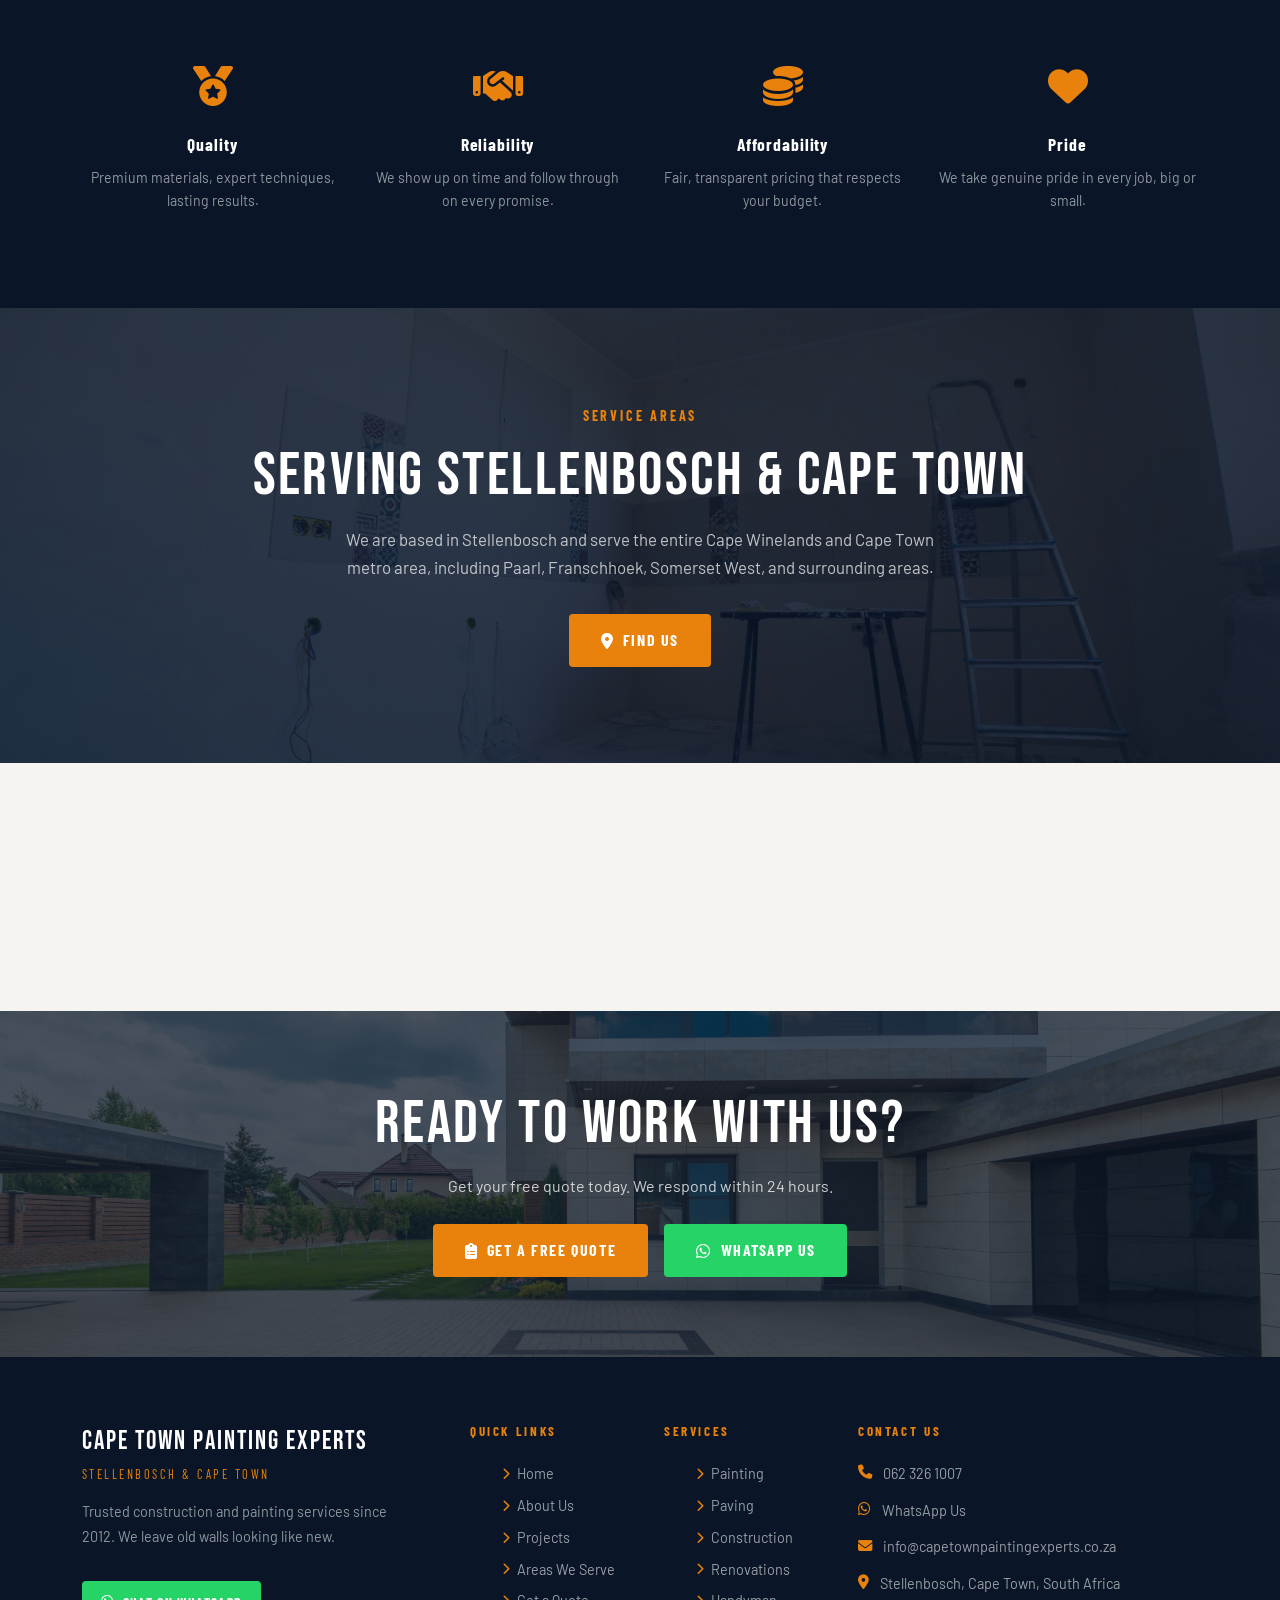
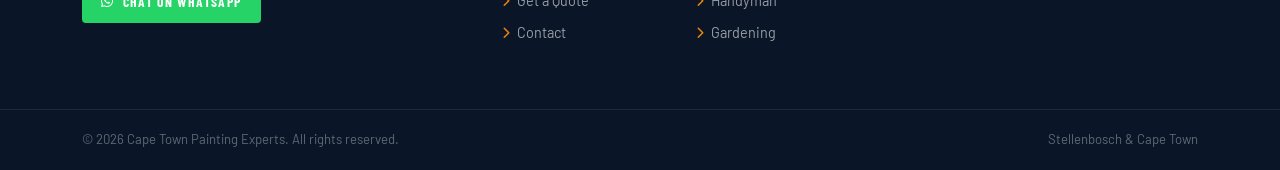
==== commit 6dbbf9bf: "almost there" ====
--- a/about.html
+++ b/about.html
@@ -40,7 +40,7 @@
             </ul>
           </li>
           <li class="nav-item"><a class="nav-link-cte nav-link" href="projects.html">Projects</a></li>
-          <li class="nav-item"><a class="nav-link-cte nav-link" href="testimonials.html">Testimonials</a></li>
+          <li class="nav-item"><a class="nav-link-cte nav-link" href="areas-we-cover.html">Areas We Serve</a></li>
           <li class="nav-item"><a class="nav-link-cte nav-link" href="contact.html">Contact</a></li>
           <li class="nav-item"><a class="nav-link nav-cta-btn" href="quote.html">Get a Quote</a></li>
         </ul>
@@ -213,7 +213,7 @@
             <li><a href="index.html"><i class="fas fa-chevron-right"></i> Home</a></li>
             <li><a href="about.html"><i class="fas fa-chevron-right"></i> About Us</a></li>
             <li><a href="projects.html"><i class="fas fa-chevron-right"></i> Projects</a></li>
-            <li><a href="testimonials.html"><i class="fas fa-chevron-right"></i> Testimonials</a></li>
+            <li><a href="areas-we-cover.html"><i class="fas fa-chevron-right"></i> Areas We Serve</a></li>
             <li><a href="quote.html"><i class="fas fa-chevron-right"></i> Get a Quote</a></li>
             <li><a href="contact.html"><i class="fas fa-chevron-right"></i> Contact</a></li>
           </ul>
--- a/style.css
+++ b/style.css
@@ -214,6 +214,27 @@
   padding: .5rem 0;
   box-shadow: 0 12px 40px rgba(0,0,0,.4);
 }
+
+/* ═══ MOBILE NAVBAR FIX ═══ */
+@media (max-width: 991px) {
+
+  /* Reduce overall menu padding */
+  .navbar-collapse {
+    padding-top: 10px;
+    padding-bottom: 20px;
+  }
+
+  .nav-link-cte {
+    padding-bottom: 0.45rem !important;
+  }
+
+  .nav-cta-btn{
+    margin-top: 0.5rem;
+  }
+
+
+}
+
 .dropdown-item-cte {
   font-family: var(--font-cond);
   font-weight: 500;
@@ -360,8 +381,8 @@
 
 /* ── Trust / Why Us ── */
 .trust-item {
-  display: flex; gap: 1.2rem; align-items: flex-start;
-  padding: 1.5rem;
+  display: flex; gap: .2rem; align-items: flex-start;
+  padding: .5rem;
   background: rgba(255,255,255,.04);
   border-left: 4px solid var(--orange);
   border-radius: 0 var(--radius) var(--radius) 0;
@@ -708,4 +729,171 @@
   .page-hero-content { padding: 1.2rem 0 2.5rem 0.8rem; }
   .btn-primary-cte, .btn-outline-cte, .btn-wa, .btn-call { padding: .75rem 1.4rem; font-size: .92rem; }
   footer { padding: 3rem 0 0; }
-}+}
+
+
+ /* ── Area Cards ── */
+  .area-region-title {
+    font-family: var(--font-display);
+    font-size: 1.5rem;
+    letter-spacing: .06em;
+    color: var(--navy);
+    margin-bottom: 1rem;
+    padding-bottom: .6rem;
+    border-bottom: 3px solid var(--orange);
+    display: flex;
+    align-items: center;
+    gap: .6rem;
+  }
+  .area-region-title i { color: var(--orange); font-size: 1.1rem; }
+
+  .suburb-list {
+    list-style: none;
+    padding: 0;
+    margin: 0;
+    display: flex;
+    flex-direction: column;
+    gap: .45rem;
+  }
+  .suburb-list li {
+    display: flex;
+    align-items: center;
+    gap: .6rem;
+    font-size: .94rem;
+    color: var(--grey-dark);
+    padding: .5rem .8rem;
+    border-radius: var(--radius);
+    transition: background var(--transition), color var(--transition);
+    cursor: default;
+  }
+  .suburb-list li:hover {
+    background: rgba(232,130,12,.08);
+    color: var(--navy);
+  }
+  .suburb-list li i {
+    color: var(--orange);
+    font-size: .72rem;
+    flex-shrink: 0;
+  }
+
+  .area-card {
+    background: var(--white);
+    border-radius: var(--radius);
+    padding: 1.8rem 1.6rem;
+    box-shadow: 0 4px 24px rgba(0,0,0,.08);
+    border-top: 4px solid var(--orange);
+    height: 100%;
+    transition: transform var(--transition), box-shadow var(--transition);
+  }
+  .area-card:hover {
+    transform: translateY(-4px);
+    box-shadow: var(--shadow-card);
+  }
+
+  /* ── Map container ── */
+  .map-wrapper {
+    border-radius: var(--radius);
+    overflow: hidden;
+    box-shadow: var(--shadow-card);
+    border: 4px solid var(--white);
+    outline: 1px solid var(--grey-lt);
+  }
+  .map-wrapper iframe {
+    display: block;
+    width: 100%;
+    height: 480px;
+    border: none;
+  }
+
+  /* ── FAQ ── */
+  .faq-item {
+    border-bottom: 1px solid var(--grey-lt);
+  }
+  .faq-item:last-child { border-bottom: none; }
+  .faq-btn {
+    width: 100%;
+    background: none;
+    border: none;
+    text-align: left;
+    padding: 1.3rem 0;
+    display: flex;
+    align-items: center;
+    justify-content: space-between;
+    gap: 1rem;
+    cursor: pointer;
+    font-family: var(--font-cond);
+    font-weight: 700;
+    font-size: 1.05rem;
+    letter-spacing: .04em;
+    color: var(--navy);
+    transition: color var(--transition);
+  }
+  .faq-btn:hover { color: var(--orange); }
+  .faq-btn .faq-icon {
+    width: 32px; height: 32px;
+    background: var(--orange);
+    border-radius: 50%;
+    display: flex; align-items: center; justify-content: center;
+    color: var(--white);
+    font-size: .8rem;
+    flex-shrink: 0;
+    transition: transform var(--transition), background var(--transition);
+  }
+  .faq-btn[aria-expanded="true"] .faq-icon {
+    transform: rotate(45deg);
+    background: var(--navy);
+  }
+  .faq-btn[aria-expanded="true"] { color: var(--orange); }
+  .faq-body {
+    padding: 0 0 1.3rem 0;
+    font-size: .95rem;
+    color: var(--grey-dark);
+    line-height: 1.75;
+    max-width: 720px;
+  }
+
+  /* ── Coverage badge ── */
+  .coverage-badge {
+    display: inline-flex;
+    align-items: center;
+    gap: .4rem;
+    background: rgba(232,130,12,.1);
+    border: 1px solid rgba(232,130,12,.35);
+    color: var(--orange);
+    font-family: var(--font-cond);
+    font-weight: 700;
+    font-size: .78rem;
+    letter-spacing: .14em;
+    text-transform: uppercase;
+    padding: .3rem .9rem;
+    border-radius: 50px;
+  }
+
+  /* ── Distance zones ── */
+  .zone-bar {
+    display: flex;
+    align-items: center;
+    gap: 1rem;
+    padding: 1rem 1.2rem;
+    border-radius: var(--radius);
+    margin-bottom: .7rem;
+    background: var(--off-white);
+  }
+  .zone-dot {
+    width: 14px; height: 14px;
+    border-radius: 50%;
+    flex-shrink: 0;
+  }
+  .zone-name {
+    font-family: var(--font-cond);
+    font-weight: 700;
+    font-size: .9rem;
+    letter-spacing: .06em;
+    color: var(--navy);
+    flex: 1;
+  }
+  .zone-dist {
+    font-size: .82rem;
+    color: var(--grey);
+    white-space: nowrap;
+  }
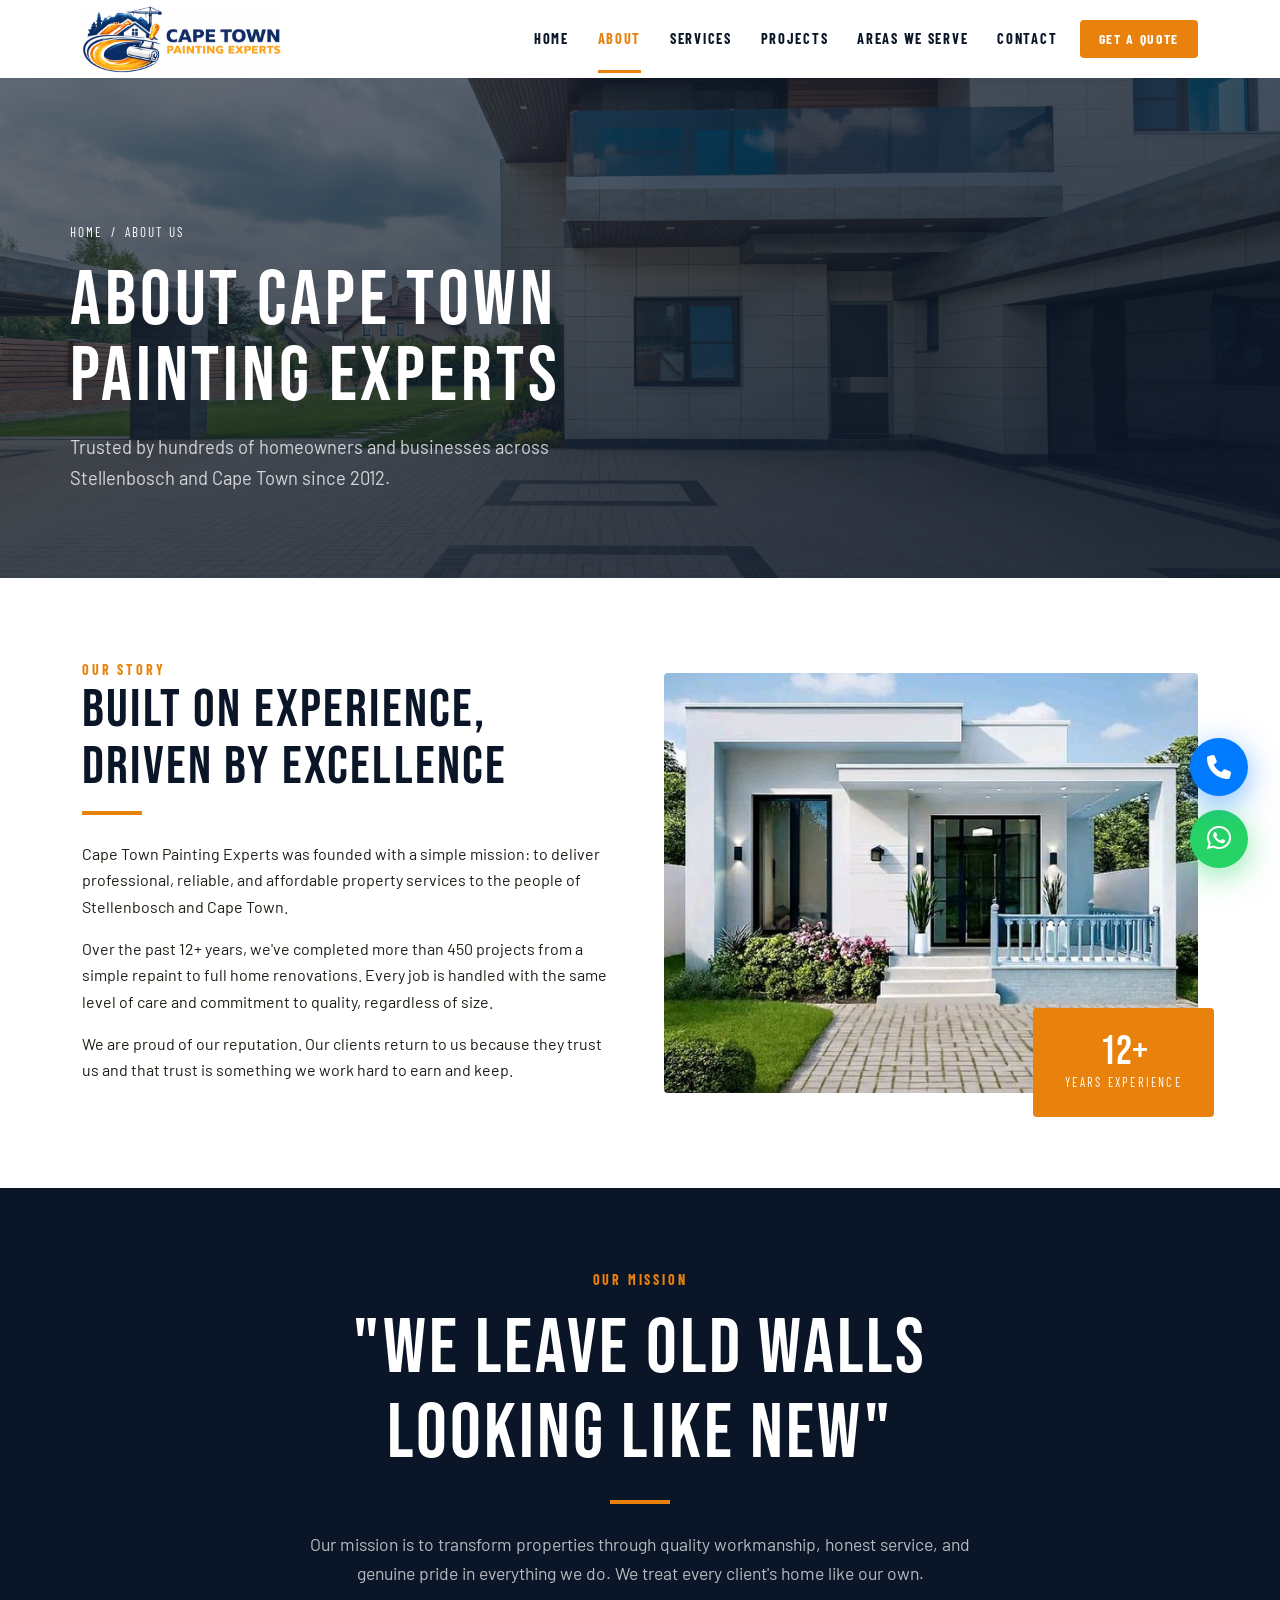
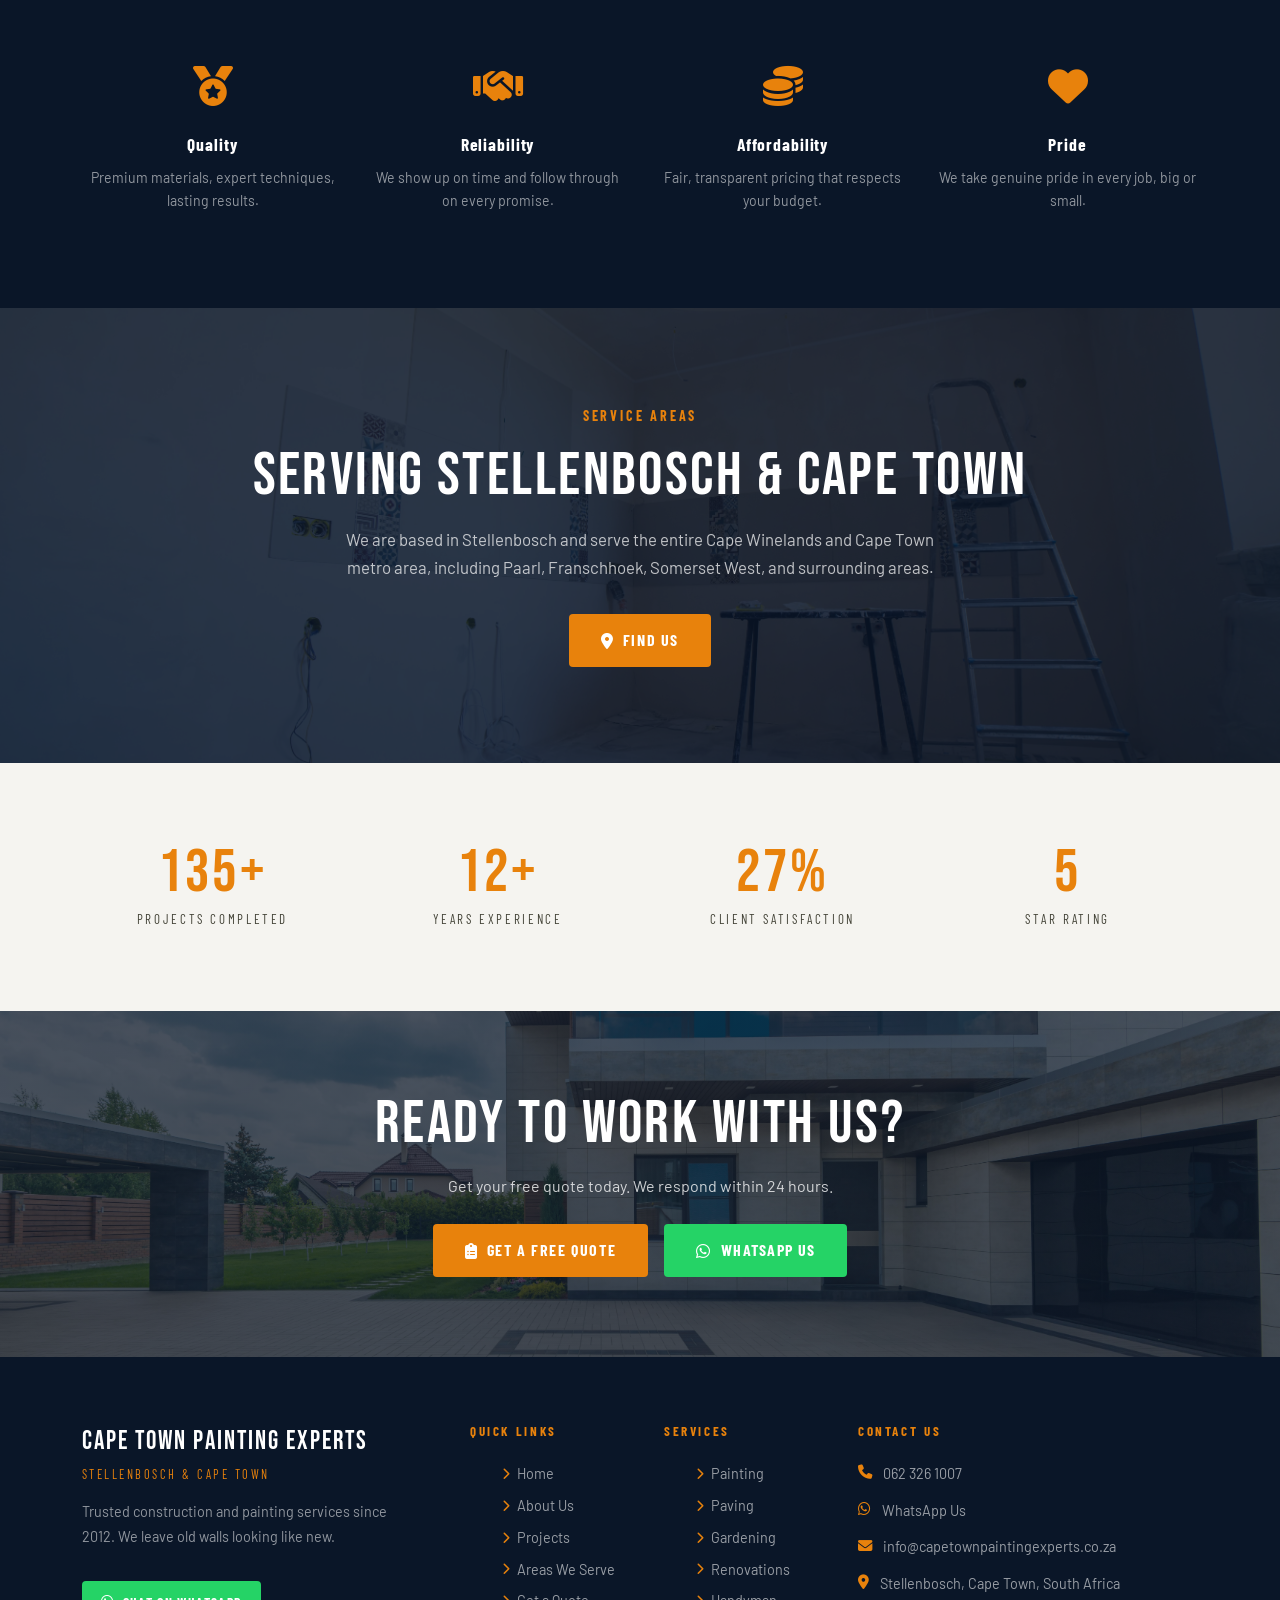
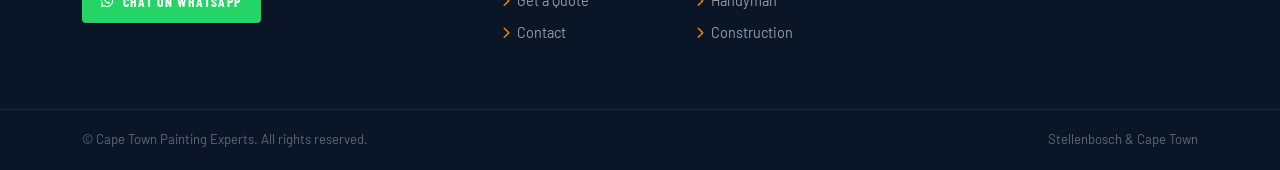
==== commit 669ab49b: "final touch" ====
--- a/about.html
+++ b/about.html
@@ -11,8 +11,8 @@
 </head>
 
 <body>
-  <a href="https://wa.me/27623261007" target="_blank" class="float-wa" aria-label="WhatsApp"><i
-      class="fab fa-whatsapp"></i></a>
+  <a href="https://wa.me/27623261007" target="_blank" class="float-wa" aria-label="Chat on WhatsApp"><i class="fab fa-whatsapp"></i></a>
+  <a href="tel:+27623261007" class="float-call" aria-label="Call us"><i class="fas fa-phone"></i></a>
 
   <!-- NAVBAR -->
   <nav class="navbar navbar-expand-lg sticky-top" id="mainNav">
@@ -223,10 +223,10 @@
           <ul class="footer-links">
             <li><a href="painting.html"><i class="fas fa-chevron-right"></i> Painting</a></li>
             <li><a href="paving.html"><i class="fas fa-chevron-right"></i> Paving</a></li>
-            <li><a href="construction.html"><i class="fas fa-chevron-right"></i> Construction</a></li>
+            <li><a href="gardening.html"><i class="fas fa-chevron-right"></i> Gardening</a></li>
             <li><a href="renovations.html"><i class="fas fa-chevron-right"></i> Renovations</a></li>
             <li><a href="handyman.html"><i class="fas fa-chevron-right"></i> Handyman</a></li>
-            <li><a href="gardening.html"><i class="fas fa-chevron-right"></i> Gardening</a></li>
+            <li><a href="construction.html"><i class="fas fa-chevron-right"></i> Construction</a></li>
           </ul>
         </div>
         <div class="col-lg-4">
@@ -247,7 +247,7 @@
       </div>
     </div>
     <div class="footer-bottom">
-      <div class="container d-flex flex-wrap justify-content-between align-items-center gap-2"><span>&copy; 2026 Cape
+      <div class="container d-flex flex-wrap justify-content-between align-items-center gap-2"><span>&copy;  Cape
           Town Painting Experts. All rights reserved.</span><span>Stellenbosch &amp; Cape Town</span></div>
     </div>
   </footer>
--- a/style.css
+++ b/style.css
@@ -697,6 +697,36 @@
 @keyframes float-pulse {
   0%,100% { box-shadow: 0 8px 30px rgba(37,211,102,.5); }
   50%      { box-shadow: 0 8px 50px rgba(37,211,102,.8); }
+}
+
+/* ── Floating Call button ── */
+.float-call {
+  position: fixed;
+  bottom: 6.5rem; 
+  right: 2rem; 
+  width: 58px; 
+  height: 58px;
+  background: #007bff; /* blue for calls */
+  border-radius: 50%;
+  display: flex; 
+  align-items: center; 
+  justify-content: center;
+  color: var(--white);
+  font-size: 1.5rem;
+  box-shadow: 0 8px 30px rgba(0,123,255,.5);
+  z-index: 9999;
+  transition: all var(--transition);
+  animation: float-pulse-call 2.5s ease-in-out infinite;
+}
+
+.float-call:hover { 
+  transform: scale(1.1); 
+  color: var(--white); 
+}
+
+@keyframes float-pulse-call {
+  0%,100% { box-shadow: 0 8px 30px rgba(0,123,255,.5); }
+  50%      { box-shadow: 0 8px 50px rgba(0,123,255,.8); }
 }
 
 /* ── Feature badge ── */
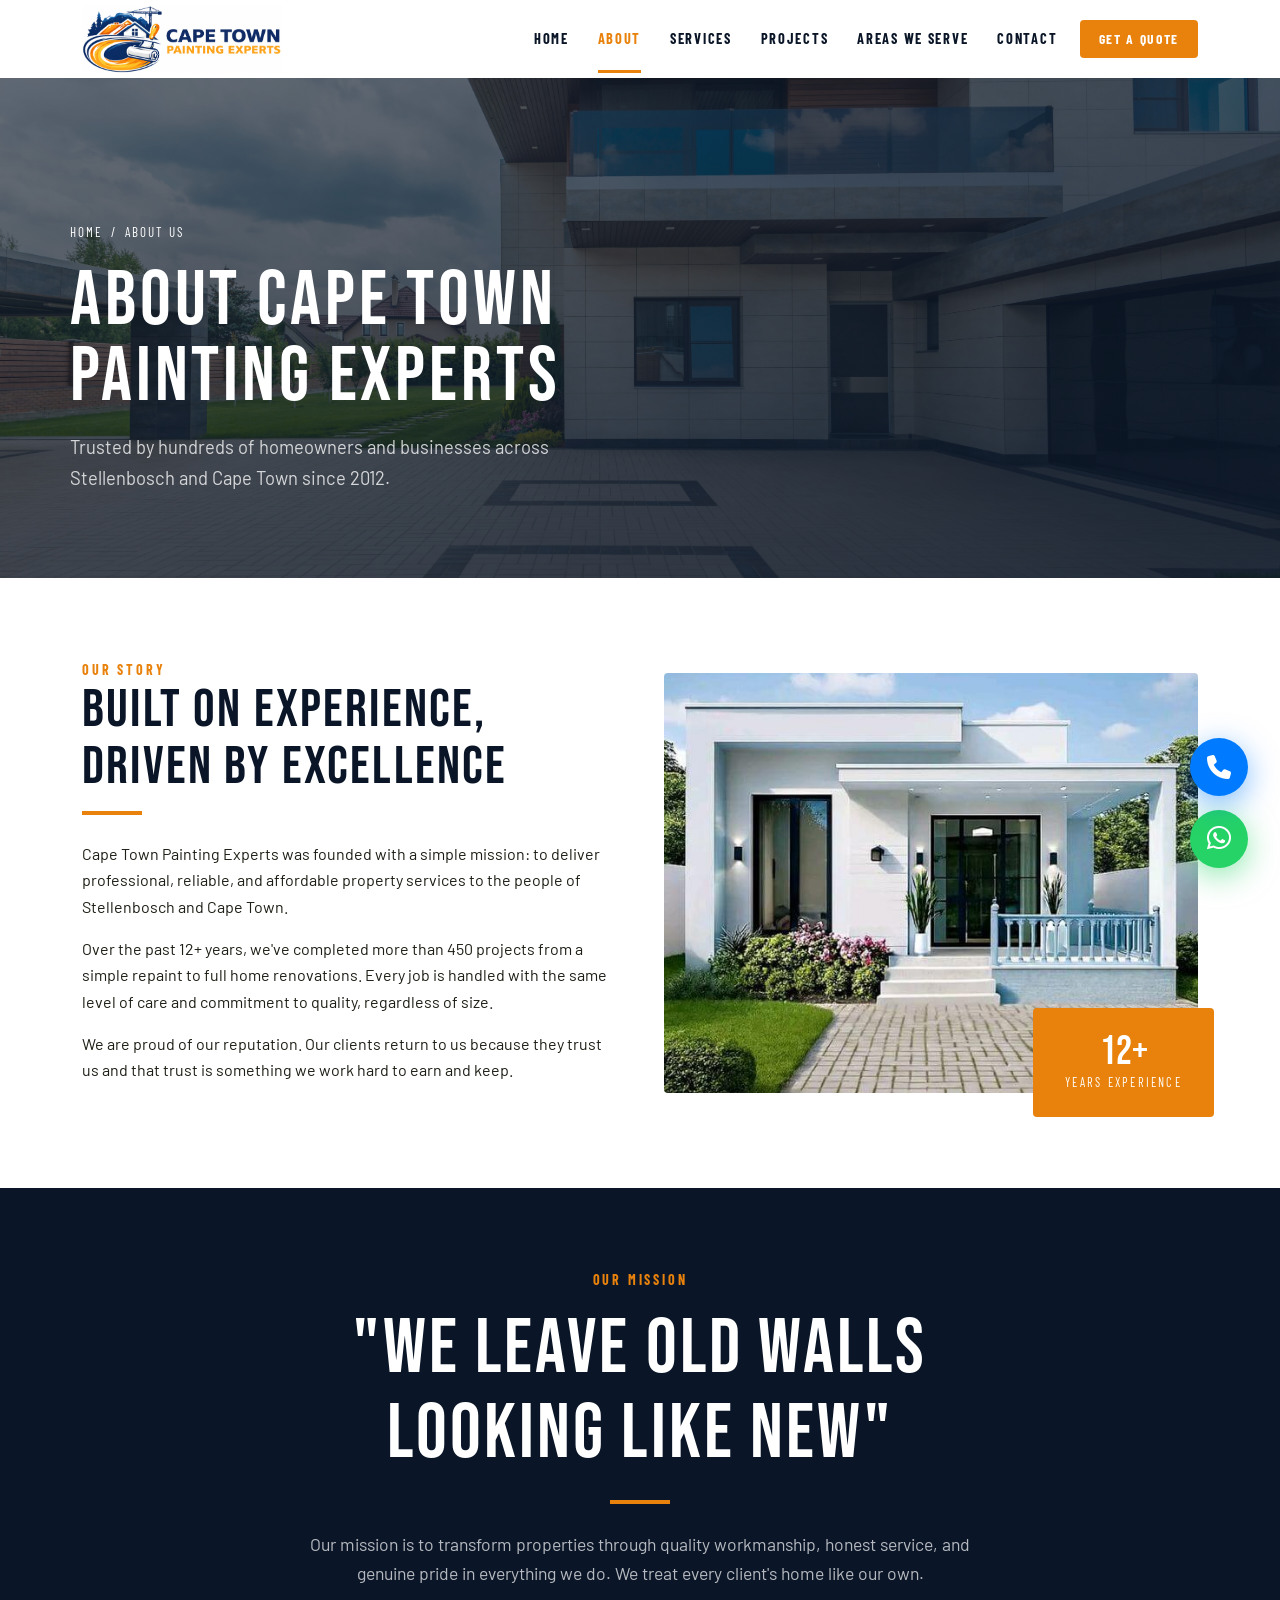
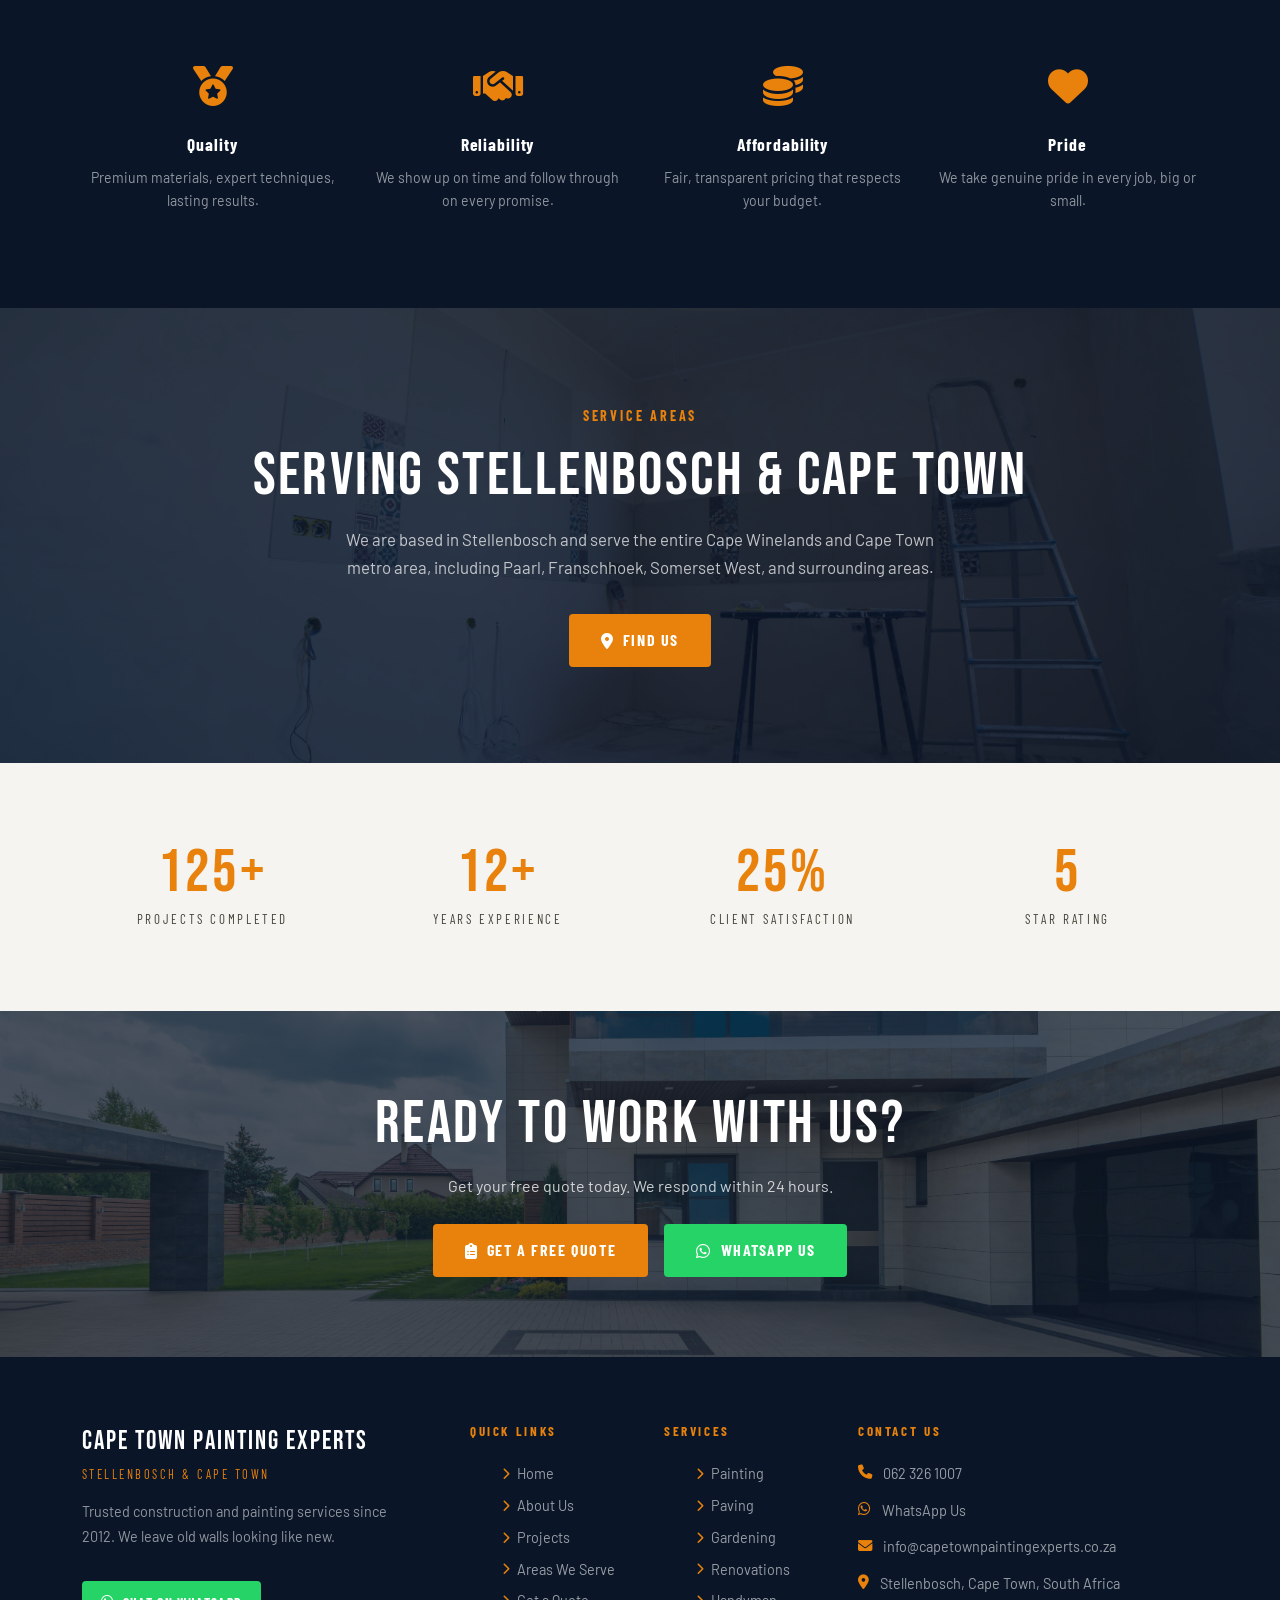
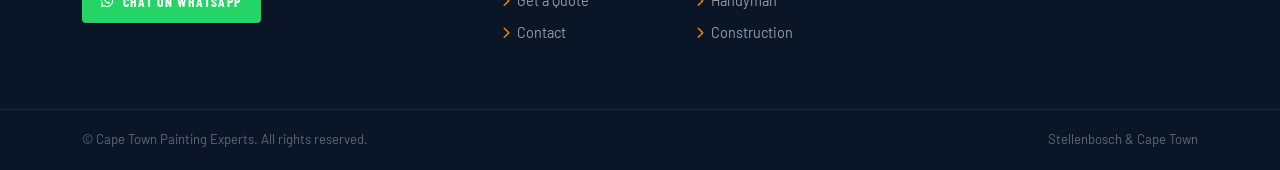
==== commit 2f83cea8: "conversion tracking" ====
--- a/about.html
+++ b/about.html
@@ -2,12 +2,24 @@
 <html lang="en">
 
 <head>
+  <!-- Google tag (gtag.js) -->
+  <script async src="https://www.googletagmanager.com/gtag/js?id=AW-18123515810"></script>
+  <script>
+    window.dataLayer = window.dataLayer || [];
+    function gtag(){dataLayer.push(arguments);}
+    gtag('js', new Date());
+    gtag('config', 'AW-18123515810');
+  </script>
   <meta charset="UTF-8">
   <meta name="viewport" content="width=device-width, initial-scale=1.0">
   <title>About Us | Cape Town Painting Experts</title>
   <link rel="stylesheet" href="https://cdn.jsdelivr.net/npm/bootstrap@5.3.3/dist/css/bootstrap.min.css">
   <link rel="stylesheet" href="https://cdnjs.cloudflare.com/ajax/libs/font-awesome/6.5.0/css/all.min.css">
   <link rel="stylesheet" href="style.css">
+  <meta property="og:title" content="About Us | Cape Town Painting Experts">
+  <meta property="og:description" content="Learn more about Cape Town Painting Experts — your trusted partner for professional painting, paving, renovations, and construction services in Stellenbosch and Cape Town, South Africa.">
+  <meta property="og:image" content="https://www.paintingexpertscapetown.co.za/cp-logo.png">
+  <meta property="og:url" content="https://www.paintingexpertscapetown.co.za/about.html">
 </head>
 
 <body>
